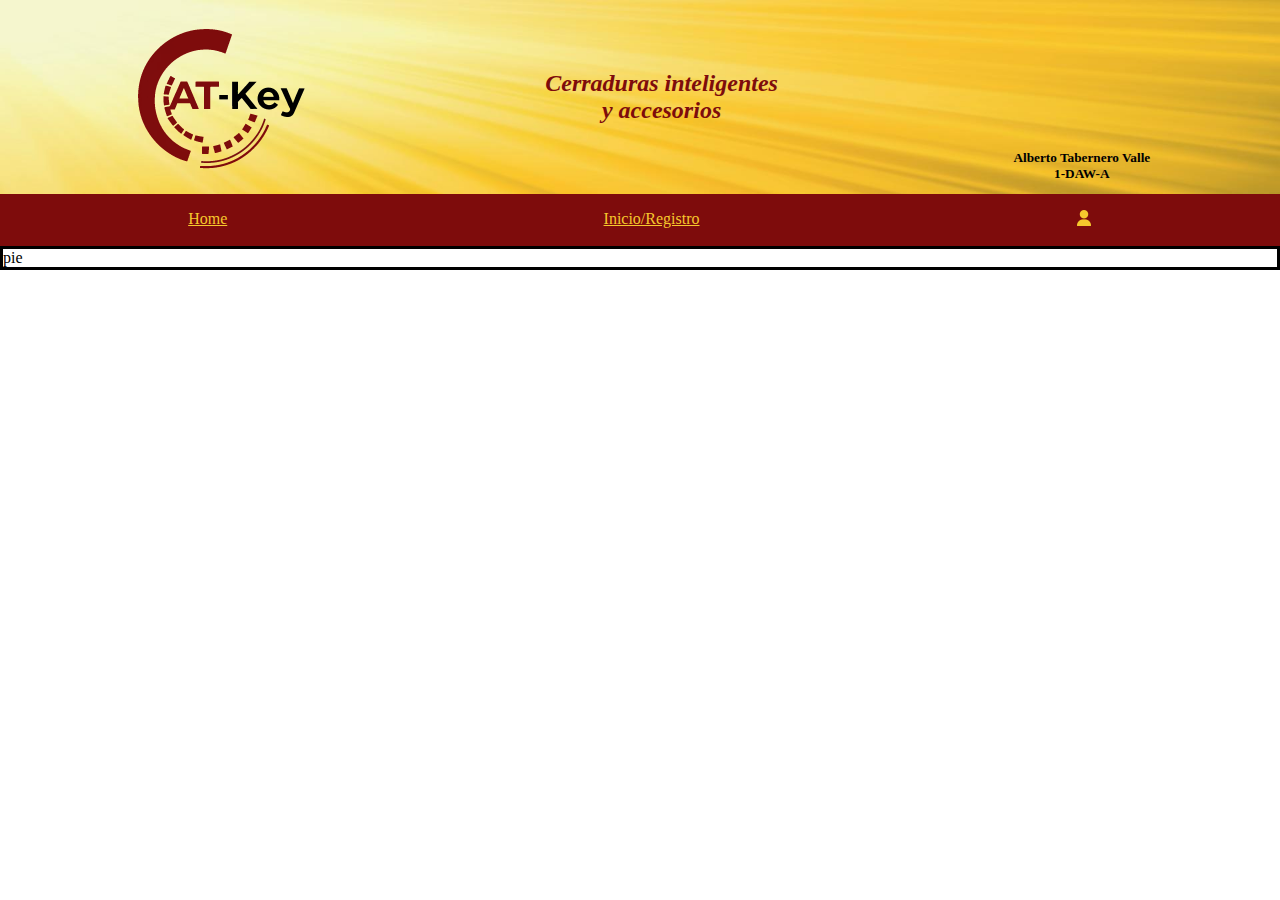
==== faq.html @ a2652297 "Inicio" ====
<!DOCTYPE html>
<html lang="es">
<head>
    <meta charset="UTF-8">
    <meta name="viewport" content="width=device-width, initial-scale=1.0">
    <title>FAQ AT-Key</title>
    <link rel="stylesheet" href="css/styles.css">
</head>
<body>
    <div class="container">
      <header>
        <img src="img/logo.png" alt="logo" width="180px" />
        <h2>
          Cerraduras inteligentes<br />
          y accesorios
        </h2>
        <h5 class="nombreAlum">Alberto Tabernero Valle <br />1-DAW-A<br /></h5>
      </header>
      <nav>
        <p><a href="index.html">Home</a></p>
        <p><a href="formulario.html">Inicio/Registro</a></p>
        <p>
          <a href="formulario.html"
            ><img width="16px" src="img/icoUsu.png" alt="inicio/registro"
          /></a>
        </p>
      </nav>
       
        <footer class="item">pie</footer>
      </div>
    
</body>
</html>
---- css/styles.css ----
* {
   box-sizing: border-box;
   margin: 0%;
}

/*RESPONSIVE MOVIL*/

.container {
    display: grid;
    grid-template-columns: repeat(12,1fr);
}

header {
    grid-column: 1/ 13 ;
    grid-row: 1 / 2;
    background-image: url(../img/head.jpg);
    background-size: cover;
    display:flex;
    justify-content: space-around;
    align-items: center;
    padding: 12px;
    flex-wrap: wrap;
}

header h2 {
    color:#7e0c0c;/*color del logo*/
    font-style: italic;
    text-align: center;
}

.nombreAlum {
       
    align-self: flex-end;
    margin-bottom: 0px;
    text-align: center;
    color: #000000;
}

nav {
    grid-column: 1/ 13 ;
    grid-row: 2 / 3;
    display:flex;
    justify-content: space-around;
    background-color:#7e0c0c;
    padding-top: 1rem;
    padding-bottom: 1rem;
    position: sticky;
    top: 0;
    z-index: 1000;
}

nav a {
    color: #f6c82d;
}

#icoUsu {
    padding-top: 16px;
}

main {
    grid-column: 1/ 13;
    display: grid;
    grid-template-columns: repeat(2, 1fr);
    
}

main article {
    display: flex;
    flex-direction: column;
    align-items: center;
    justify-content: flex-end;
    padding: 1rem;
    margin: 0.5rem;
    border-radius: 1rem;
    border: groove;
}
main article:hover {
    
    animation-delay: 500ms;
    block-size: 96%;
    border-color: #000000;
}

img {
    max-width: 100%;
    height: auto;
}



aside {
    grid-column: 1/13;
    border: solid;
}
footer {
    grid-column: 1/13;
    border: solid;
}

/*RESPONSIVE TABLET O ESCRITORIO*/

@media (min-width: 720px) {
    main {
        grid-column: 1/ 10;
        display: grid;
        grid-template-columns: repeat(3, 1fr);

}

}
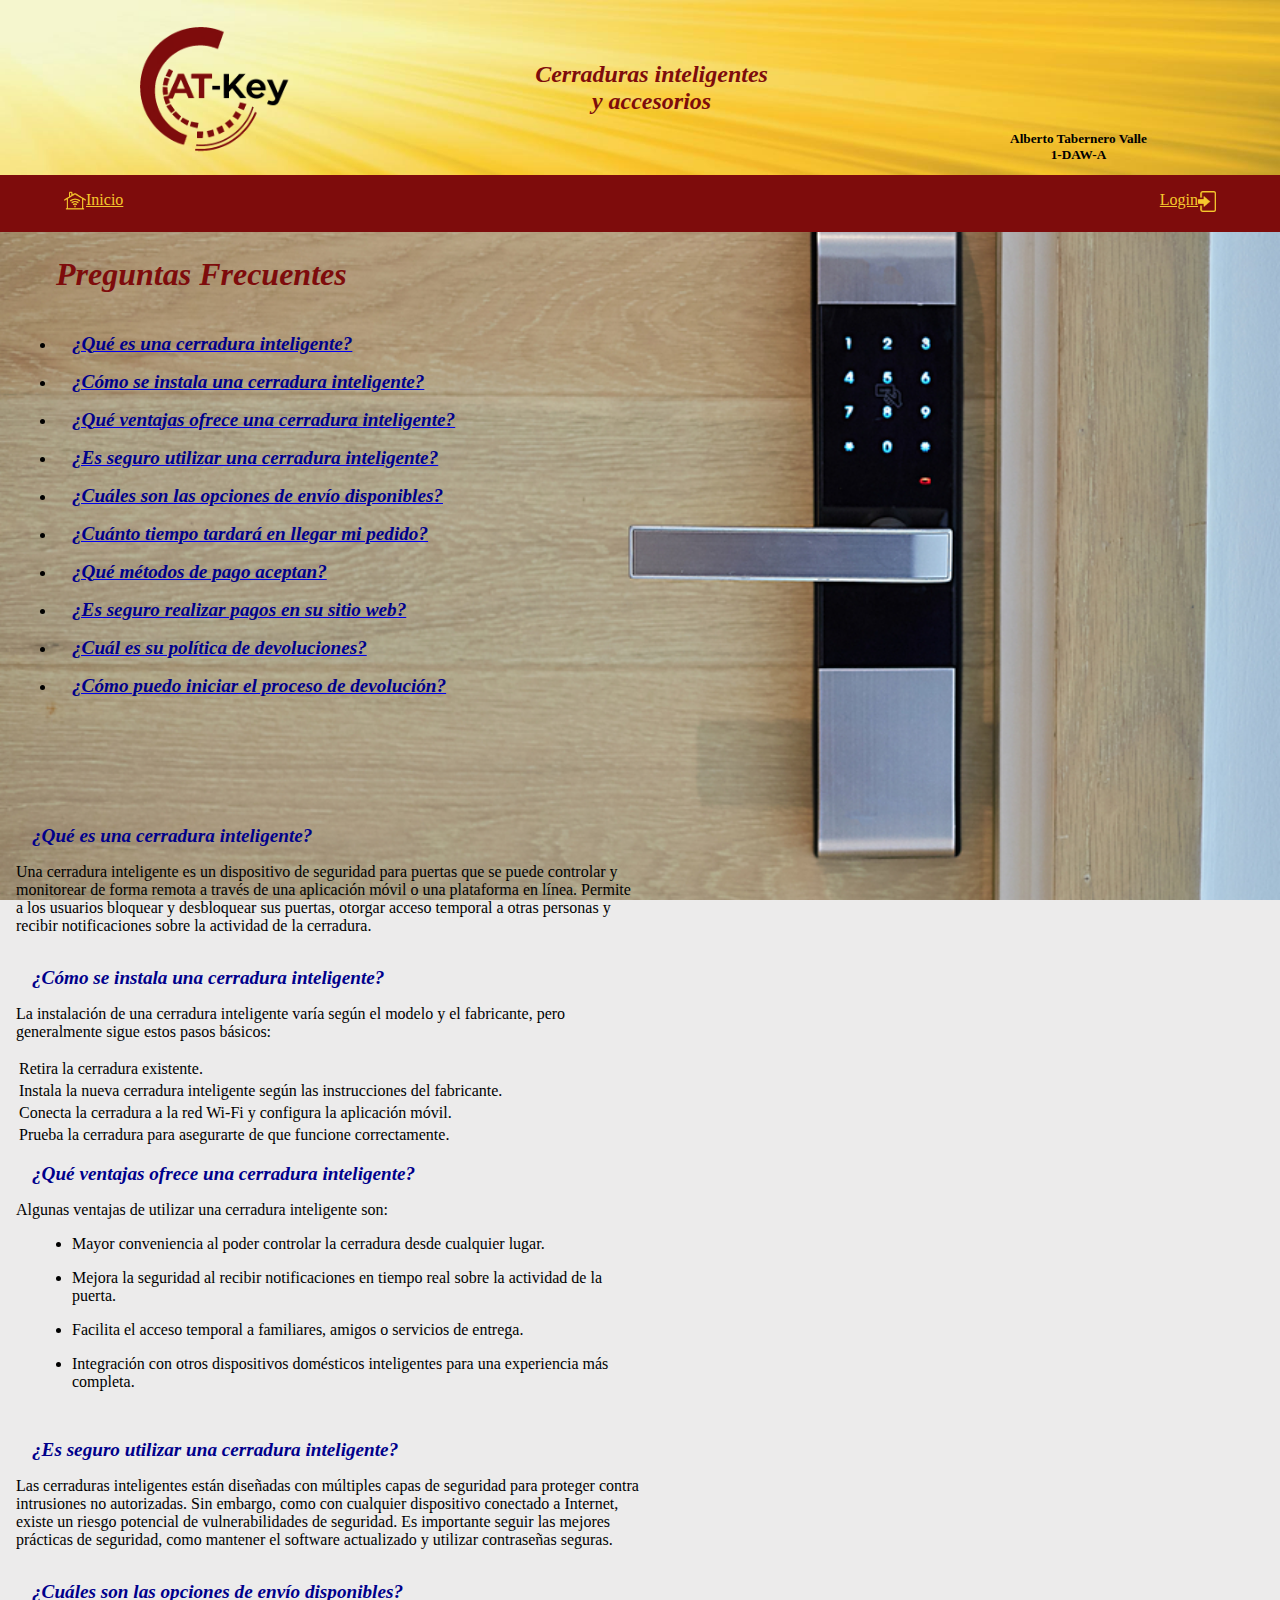
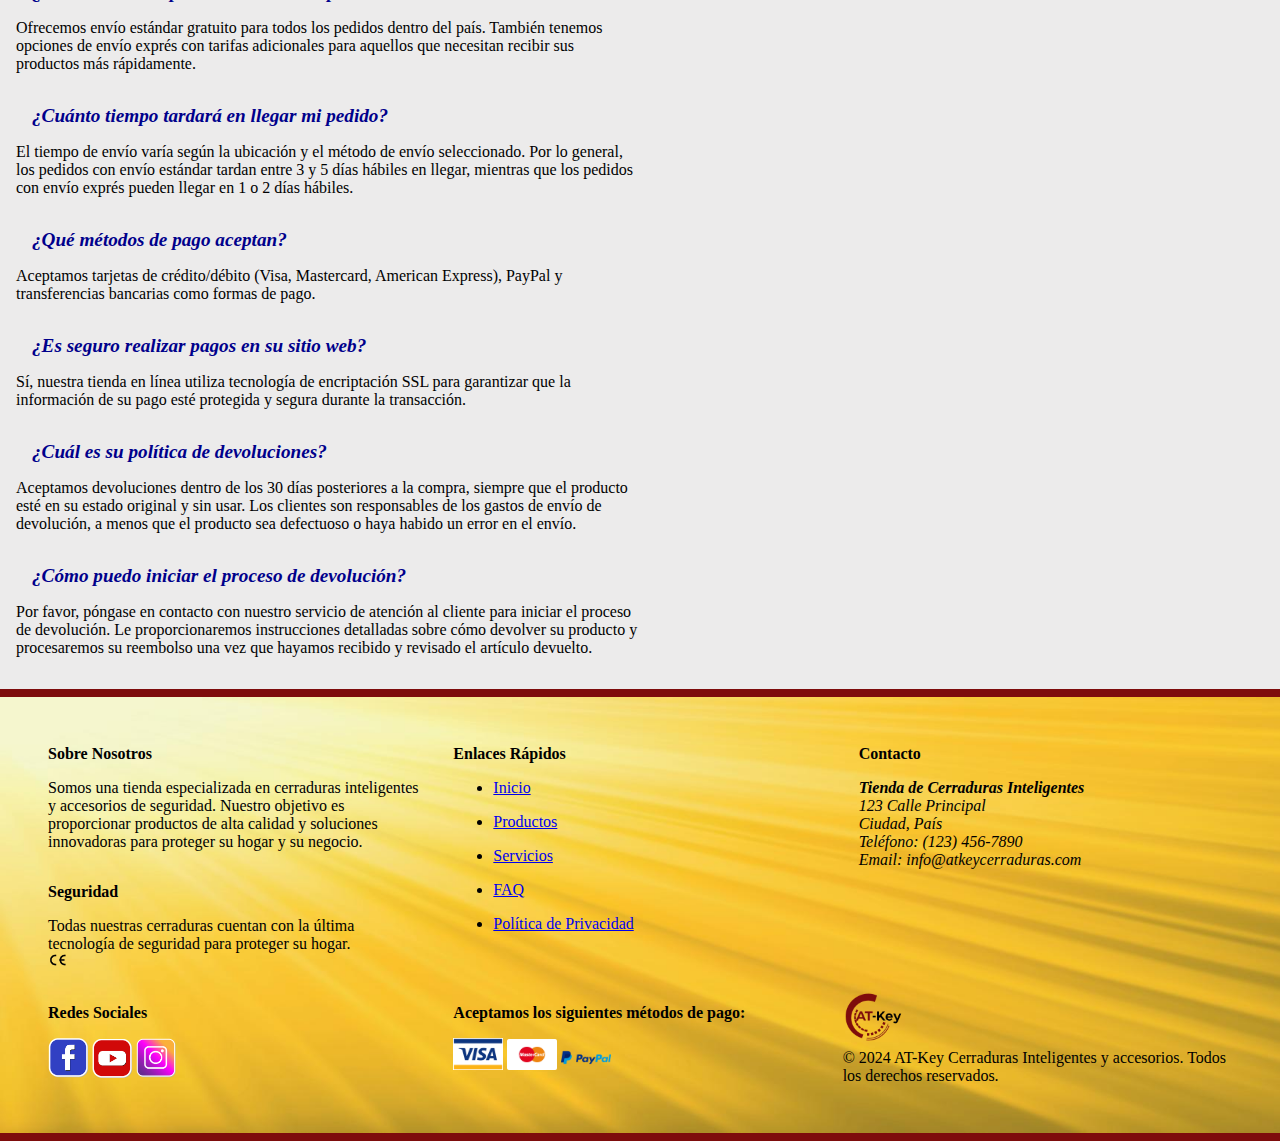
==== commit 477ad72a: "Tienda estática" ====
--- a/faq.html
+++ b/faq.html
@@ -1,33 +1,243 @@
 <!DOCTYPE html>
 <html lang="es">
+
 <head>
-    <meta charset="UTF-8">
-    <meta name="viewport" content="width=device-width, initial-scale=1.0">
-    <title>FAQ AT-Key</title>
-    <link rel="stylesheet" href="css/styles.css">
+  <meta charset="UTF-8">
+  <meta name="viewport" content="width=device-width, initial-scale=1.0">
+  <title>FAQ AT-Key</title>
+  <link rel="stylesheet" href="css/faq.css">
+
 </head>
+
 <body>
-    <div class="container">
-      <header>
-        <img src="img/logo.png" alt="logo" width="180px" />
-        <h2>
-          Cerraduras inteligentes<br />
-          y accesorios
-        </h2>
-        <h5 class="nombreAlum">Alberto Tabernero Valle <br />1-DAW-A<br /></h5>
-      </header>
-      <nav>
-        <p><a href="index.html">Home</a></p>
-        <p><a href="formulario.html">Inicio/Registro</a></p>
-        <p>
-          <a href="formulario.html"
-            ><img width="16px" src="img/icoUsu.png" alt="inicio/registro"
-          /></a>
+  <div class="container">
+    <header>
+      <img src="img/logo.png" alt="logo" width="160px" />
+      <h2>
+        Cerraduras inteligentes<br />
+        y accesorios
+      </h2>
+      <h5 class="nombreAlum">Alberto Tabernero Valle <br />1-DAW-A<br /></h5>
+    </header>
+    <nav>
+      <p><a href="index.html"><img width="22px" src="img/home.png" alt="inicio"></a></p>
+      <p><a href="index.html">Inicio</a></p>
+      <p><a href="formulario.html">Login</a></p>
+      <p><a href="formulario.html"><img width="18px" src="img/loginNav.png" alt="registro" /></a></p>
+    </nav>
+
+    <main class="faq">
+      <h1>Preguntas Frecuentes</h1>
+      <section>
+        <ul>
+          <li>
+            <p><a href="#pregunta1"><span class="pregunta">¿Qué es una cerradura inteligente?</span></a></p>
+          </li>
+          <li>
+            <p><a href="#pregunta2"><span class="pregunta">¿Cómo se instala una cerradura inteligente?</span></a></p>
+          </li>
+          <li>
+            <p><a href="#pregunta3"><span class="pregunta">¿Qué ventajas ofrece una cerradura inteligente?</span></a>
+            </p>
+          </li>
+          <li>
+            <p><a href="#pregunta4"><span class="pregunta">¿Es seguro utilizar una cerradura inteligente?</span></a></p>
+          </li>
+          <li>
+            <p><a href="#pregunta5"><span class="pregunta">¿Cuáles son las opciones de envío disponibles?</span></a></p>
+          </li>
+          <li>
+            <p><a href="#pregunta6"><span class="pregunta">¿Cuánto tiempo tardará en llegar mi pedido?</span></a></p>
+          </li>
+          <li>
+            <p><a href="#pregunta7"><span class="pregunta">¿Qué métodos de pago aceptan?</span></a></p>
+          </li>
+          <li>
+            <p><a href="#pregunta8"><span class="pregunta">¿Es seguro realizar pagos en su sitio web?</span></a></p>
+          </li>
+          <li>
+            <p><a href="#pregunta9"><span class="pregunta">¿Cuál es su política de devoluciones?</span></a></p>
+          </li>
+          <li>
+            <p><a href="#pregunta10"><span class="pregunta">¿Cómo puedo iniciar el proceso de devolución?</span></a></p>
+          </li>
+        </ul>
+      </section>
+
+      <section class="respuestas">
+
+        <span class="pregunta" id="pregunta1">¿Qué es una cerradura inteligente?</span>
+        <span class="respuesta" id="respuesta1">
+          Una cerradura inteligente es un dispositivo de seguridad para puertas que se puede controlar y
+          monitorear de forma remota a través de una aplicación móvil o una plataforma en línea. Permite a los
+          usuarios bloquear y desbloquear sus puertas, otorgar acceso temporal a otras personas y recibir
+          notificaciones sobre la actividad de la cerradura.
+        </span>
+
+        <span class="pregunta" id="pregunta2">¿Cómo se instala una cerradura inteligente?</span>
+        <span class="respuesta" id="respuesta2">
+          La instalación de una cerradura inteligente varía según el modelo y el fabricante, pero generalmente
+          sigue estos pasos básicos:</span>
+
+        <table>
+          <tbody>
+            <tr>
+              <td>Retira la cerradura existente.</td>
+            </tr>
+            <tr>
+              <td>Instala la nueva cerradura inteligente según las instrucciones del fabricante.</td>
+            </tr>
+            <tr>
+              <td>Conecta la cerradura a la red Wi-Fi y configura la aplicación móvil.</td>
+            </tr>
+            <tr>
+              <td>Prueba la cerradura para asegurarte de que funcione correctamente.</td>
+            </tr>
+          </tbody>
+        </table>
+
+        <span class="pregunta" id="pregunta3">¿Qué ventajas ofrece una cerradura inteligente?</span>
+        <span class="respuesta" id="respuesta3">
+          Algunas ventajas de utilizar una cerradura inteligente son:
+          <ul>
+            <li>Mayor conveniencia al poder controlar la cerradura desde cualquier lugar.</li>
+            <li>Mejora la seguridad al recibir notificaciones en tiempo real sobre la actividad de la puerta.
+            </li>
+            <li>Facilita el acceso temporal a familiares, amigos o servicios de entrega.</li>
+            <li>Integración con otros dispositivos domésticos inteligentes para una experiencia más completa.
+            </li>
+          </ul>
+        </span>
+
+        <span class="pregunta" id="pregunta4">¿Es seguro utilizar una cerradura inteligente?</span>
+        <span class="respuesta" id="respuesta4">
+          Las cerraduras inteligentes están diseñadas con múltiples capas de seguridad para proteger contra
+          intrusiones no autorizadas. Sin embargo, como con cualquier dispositivo conectado a Internet, existe un
+          riesgo potencial de vulnerabilidades de seguridad. Es importante seguir las mejores prácticas de
+          seguridad, como mantener el software actualizado y utilizar contraseñas seguras.
+        </span>
+
+        <span class="pregunta" id="pregunta5">¿Cuáles son las opciones de envío disponibles?</span>
+        <span class="respuesta" id="respuesta-envio">
+          Ofrecemos envío estándar gratuito para todos los pedidos dentro del país. También tenemos opciones de envío
+          exprés con tarifas adicionales para aquellos que necesitan recibir sus productos más rápidamente.
+        </span>
+
+        <span class="pregunta" id="pregunta6">¿Cuánto tiempo tardará en llegar mi pedido?</span>
+        <span class="respuesta" id="respuesta6">
+          El tiempo de envío varía según la ubicación y el método de envío seleccionado. Por lo general, los pedidos con
+          envío estándar tardan entre 3 y 5 días hábiles en llegar, mientras que los pedidos con envío exprés pueden
+          llegar en 1 o 2 días hábiles.
+        </span>
+
+        <span class="pregunta" id="pregunta7">¿Qué métodos de pago aceptan?</span>
+        <span class="respuesta" id="respuesta7">
+          Aceptamos tarjetas de crédito/débito (Visa, Mastercard, American Express), PayPal y transferencias bancarias
+          como formas de pago.
+        </span>
+
+        <span class="pregunta" id="pregunta8">¿Es seguro realizar pagos en su sitio web?</span>
+        <span class="respuesta" id="respuesta8">
+          Sí, nuestra tienda en línea utiliza tecnología de encriptación SSL para garantizar que la información de su
+          pago
+          esté protegida y segura durante la transacción.
+        </span>
+
+        <span class="pregunta" id="pregunta9">¿Cuál es su política de devoluciones?</span>
+        <span class="respuesta" id="respuesta9">
+          Aceptamos devoluciones dentro de los 30 días posteriores a la compra, siempre que el producto esté en su
+          estado
+          original y sin usar. Los clientes son responsables de los gastos de envío de devolución, a menos que el
+          producto
+          sea defectuoso o haya habido un error en el envío.
+        </span>
+
+        <span class="pregunta" id="pregunta10">¿Cómo puedo iniciar el proceso de devolución?</span>
+        <span class="respuesta" id="respuesta10">
+          Por favor, póngase en contacto con nuestro servicio de atención al cliente para iniciar el proceso de
+          devolución. Le proporcionaremos instrucciones detalladas sobre cómo devolver su producto y procesaremos su
+          reembolso una vez que hayamos recibido y revisado el artículo devuelto.
+        </span>
+
+      </section>
+
+    </main>
+
+    <footer>
+      <section>
+        <article>
+          <h4>Sobre Nosotros</h4>
+          Somos una tienda especializada en cerraduras inteligentes y
+          accesorios de seguridad. Nuestro objetivo es proporcionar
+          productos de alta calidad y soluciones innovadoras para proteger
+          su hogar y su negocio.
+        </article>
+        <article>
+          <h4>Seguridad</h4>
+          <p>
+            Todas
+            nuestras cerraduras cuentan con la última tecnología de seguridad
+            para proteger su hogar.
+          </p>
+          <img width="22px" src="img/cee.png" alt="Icono de seguridad" />
+        </article>
+      </section>
+      <section>
+        <article>
+          <h4>Enlaces Rápidos</h4>
+          <ul class="list-unstyled">
+            <li><a href="index.html">Inicio</a></li>
+            <li><a href="index.html">Productos</a></li>
+            <li><a href="#">Servicios</a></li>
+            <li><a href="faq.html">FAQ</a></li>
+            <li><a href="#">Política de Privacidad</a></li>
+          </ul>
+        </article>
+      </section>
+      <section>
+        <article>
+          <h4>Contacto</h4>
+          <address>
+            <strong>Tienda de Cerraduras Inteligentes</strong><br />
+            123 Calle Principal<br />
+            Ciudad, País<br />
+            Teléfono: (123) 456-7890<br />
+            Email: info@atkeycerraduras.com
+          </address>
+        </article>
+      </section>
+
+      <section>
+        <article>
+          <h4>Redes Sociales</h4>
+          <a target="_blank" href="https://www.facebook.com"><img width="40px" src="img/facebook.png"
+              alt="Facebook" /></a>
+          <a target="_blank" href="https://www.youtube.com"><img width="40px" src="img/youtube.png" alt="Youtube" /></a>
+          <a target="_blank" href="https://www.instagram.com"><img width="40px" src="img/instagram.png"
+              alt="Instagram" /></a>
+        </article>
+      </section>
+      <section>
+        <article>
+          <h4>Aceptamos los siguientes métodos de pago:</h4>
+          <p>
+            <a target="_blank" href="https://www.visa.es"><img width="50px" src="img/visa.png" alt="Visa" /></a>
+            <a target="_blank" href="https://www.mastercard.es"><img width="50PX" src="img/mastercard.png"
+                alt="mastercad" /></a>
+            <a target="_blank" href="https://www.paypal.es"><img width="50px" src="img/paypal.png" alt="PayPal" /></a>
+          </p>
+        </article>
+      </section>
+      <section>
+        <img src="img/logo.png" alt="logo" width="60px" />
+        <p class="copyright">
+          © 2024 AT-Key Cerraduras Inteligentes y accesorios. Todos los derechos
+          reservados.
         </p>
-      </nav>
-       
-        <footer class="item">pie</footer>
-      </div>
-    
+      </section>
+    </footer>
+
+  </div>
 </body>
+
 </html>--- a/css/faq.css
+++ b/css/faq.css
@@ -0,0 +1,154 @@
+* {
+    box-sizing: border-box;
+    margin: 0%;
+}
+
+/*RESPONSIVE MOVIL*/
+
+.container {
+    display: grid;
+    grid-template-columns: repeat(12, 1fr);
+    background: rgb(236, 235, 235);
+
+}
+
+header {
+    grid-column: 1/ 13;
+    grid-row: 1 / 2;
+    background-image:  url(../img/head.jpg);
+    background-size: cover;
+    display: flex;
+    justify-content: space-around;
+    align-items: center;
+    padding: 12px;
+    flex-wrap: wrap;
+}
+
+header h2 {
+    color: #7e0c0c;
+    /*color del logo*/
+    font-style: italic;
+    text-align: center;
+}
+
+.nombreAlum {
+
+    align-self: end;
+    margin-bottom: 0px;
+    text-align: center;
+    color: #000000;
+}
+
+nav {
+    grid-column: 1/ 13;
+    grid-row: 2 / 3;
+    display: flex;
+    justify-content: space-between;
+    background-color: #7e0c0c;
+    padding-top: 1rem;
+    padding-bottom: 1rem;
+    padding-left: 4rem;
+    padding-right: 4rem;
+    position: sticky;
+    top: 0;
+    z-index: 1000;
+    
+}
+
+nav a {
+    color: #f6c82d;
+}
+
+nav p:nth-child(2) {
+    margin-right: auto;
+}
+
+.faq { 
+    grid-column: 1 / 13 ;
+    background-image: url(../img/fondoFaq2.jpg);
+    background-attachment: fixed;
+    background-position: left;
+    background-size: cover;
+    flex-direction: column;
+}
+
+.faq h1 {
+    color: #7e0c0c;
+    padding: 1.5rem;
+    font-style: italic;
+    margin-left: 2rem;
+
+}
+
+.faq li {
+    margin: 1rem;
+
+}
+.pregunta {
+    font-style: oblique;
+    font-weight: bold;
+    font-size: larger;
+    padding: 1rem;
+    color:darkblue;
+
+}
+
+.respuestas {
+    display: flex;
+    flex-direction: column;
+    margin-top: 6rem;
+    padding: 1rem;
+}
+
+
+.respuesta, li, td {
+    margin-bottom: 1rem;
+    color: #000000;
+    font-size: medium;
+}
+
+
+footer {
+    grid-column: 1 / 13;
+    border-top: #7e0c0c solid 0.5rem;
+    border-bottom: #7e0c0c solid 0.5rem;
+    background-image: url(../img/head.jpg);
+    background-size: cover;
+    display: grid;
+    grid-template-columns: 2fr 1fr;
+}
+
+footer section article {
+    padding: 1rem;
+}
+
+footer h4 {
+    margin-bottom: 1rem;
+}
+.copyright {
+    margin-bottom: 1rem;
+}
+
+/*RESPONSIVE TABLET O ESCRITORIO*/
+
+@media (min-width: 720px) {
+
+    .faq { 
+        background-attachment: fixed;
+        background-position: center;
+        background-size: cover;
+    }
+
+    
+    .respuesta {
+        max-width: 50%;
+    }
+
+    footer {
+        grid-column: 1 / 13;
+        display: grid;
+        grid-template-columns: repeat(3, 1fr);
+        padding: 2rem;
+    }
+
+}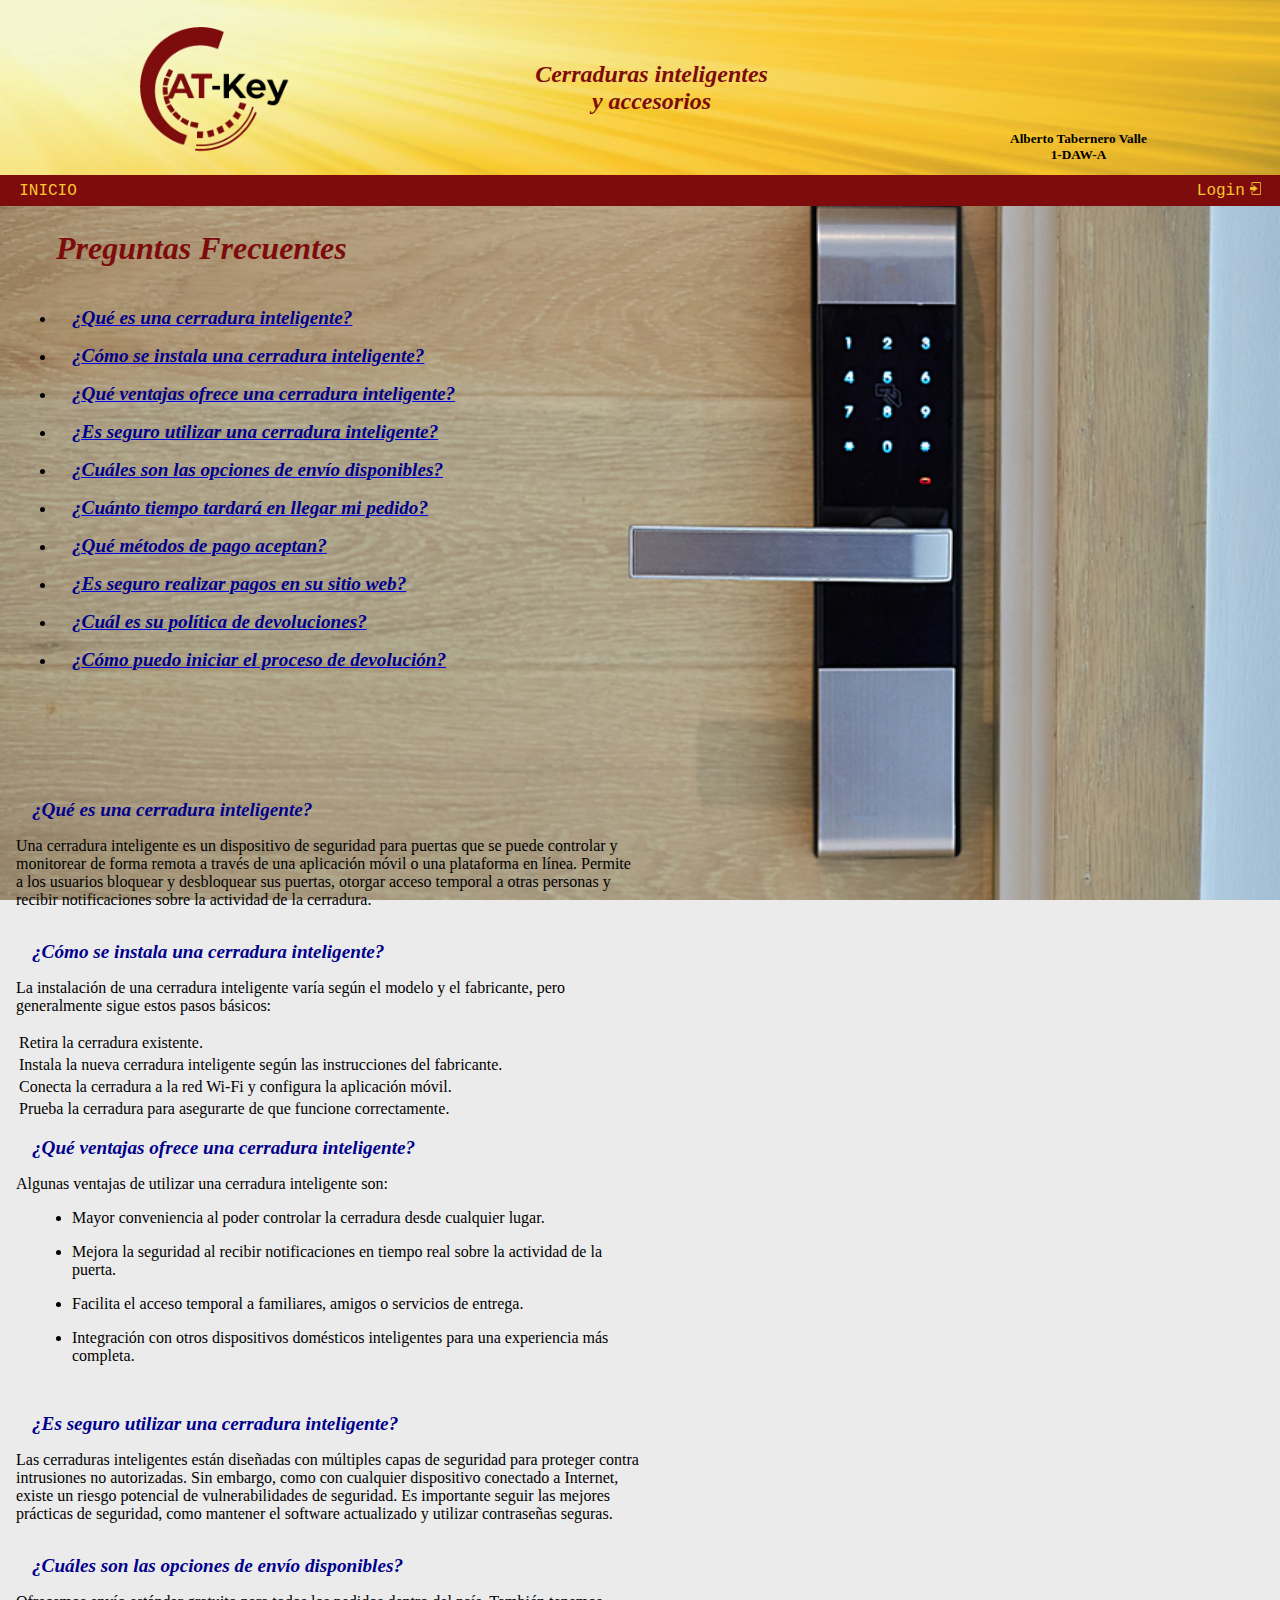
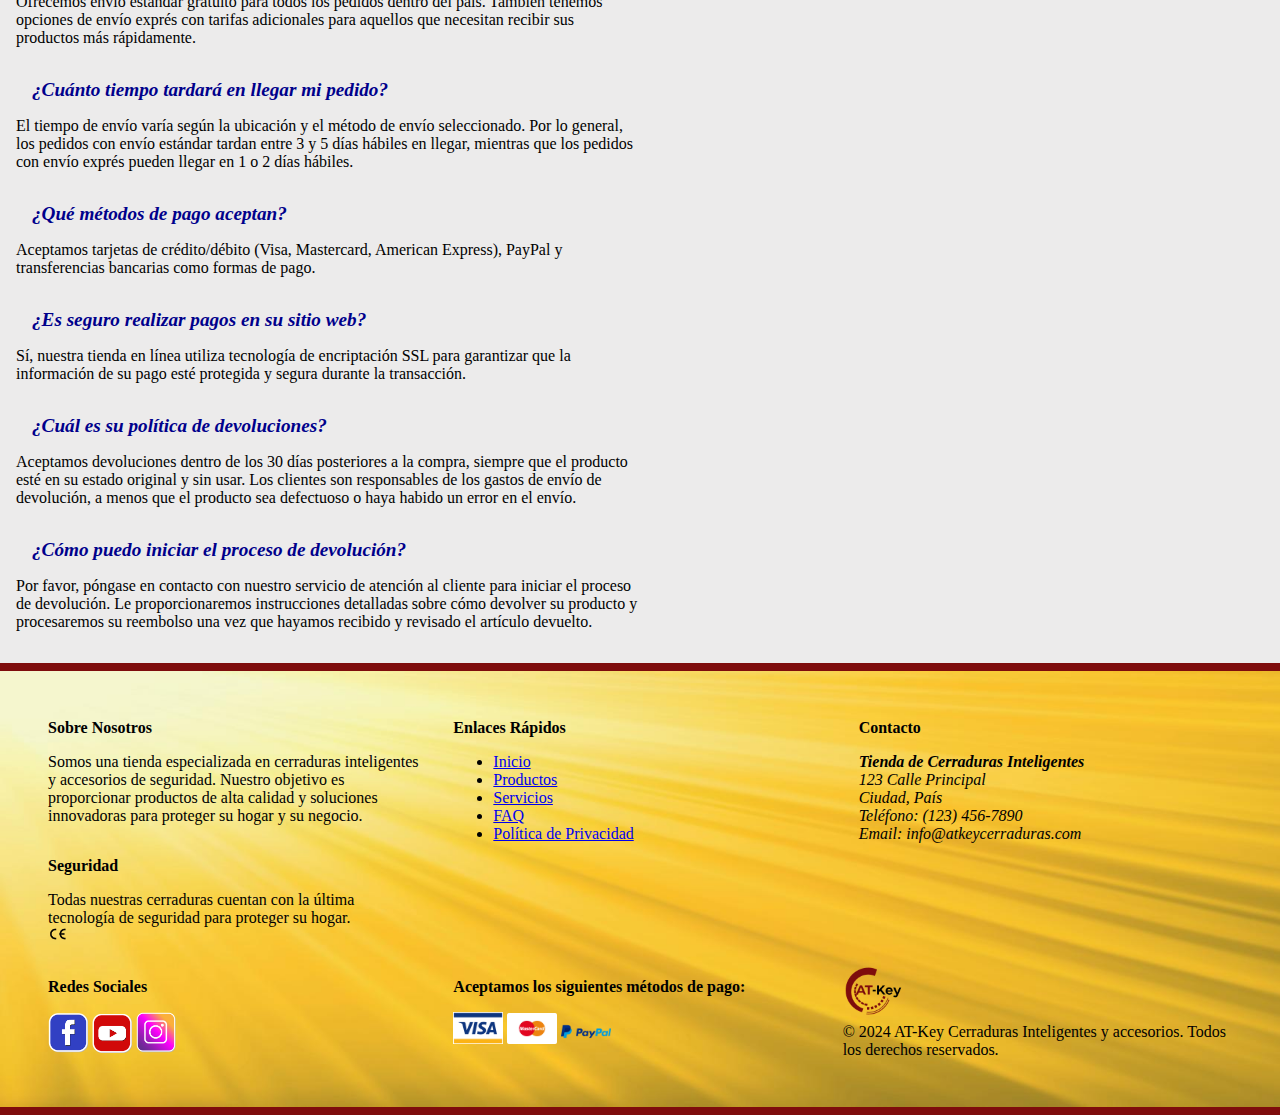
==== commit 2494423b: "Mejoras en el NAV" ====
--- a/faq.html
+++ b/faq.html
@@ -20,10 +20,11 @@
       <h5 class="nombreAlum">Alberto Tabernero Valle <br />1-DAW-A<br /></h5>
     </header>
     <nav>
-      <p><a href="index.html"><img width="22px" src="img/home.png" alt="inicio"></a></p>
-      <p><a href="index.html">Inicio</a></p>
-      <p><a href="formulario.html">Login</a></p>
-      <p><a href="formulario.html"><img width="18px" src="img/loginNav.png" alt="registro" /></a></p>
+      <ul class="menu">
+        <li><a class="dropbtn" href="index.html">INICIO</a></li>
+        <li class="navLogin"><a class="dropbtn" href="formulario.html">Login<img width="18px" src="img/loginNav.png"
+              alt="registro" /></a></li>
+      </ul>
     </nav>
 
     <main class="faq">
--- a/css/faq.css
+++ b/css/faq.css
@@ -1,6 +1,7 @@
 * {
     box-sizing: border-box;
     margin: 0%;
+    scroll-margin-top: 3em;
 }
 
 /*RESPONSIVE MOVIL*/
@@ -42,25 +43,68 @@
 nav {
     grid-column: 1/ 13;
     grid-row: 2 / 3;
-    display: flex;
-    justify-content: space-between;
     background-color: #7e0c0c;
-    padding-top: 1rem;
-    padding-bottom: 1rem;
-    padding-left: 4rem;
-    padding-right: 4rem;
+    padding-top: 0.4em;
+    padding-bottom: 0.4em;
     position: sticky;
     top: 0;
     z-index: 1000;
-    
 }
 
+nav ul {
+   padding: 0.2em;
+   display: flex;
+   justify-content: start;
+   margin: 0;
+   padding: 0;
+   
+}
+nav li {
+    float: left;
+    list-style-type: none;
+    padding-right: 1.2em;
+    padding-left: 1.2em;
+}
 nav a {
+    display:block;
+    text-decoration: none;
+    font-family: 'Courier New', Courier, monospace;
     color: #f6c82d;
 }
 
-nav p:nth-child(2) {
-    margin-right: auto;
+nav img {
+    padding-left: 0.3em;
+    width: 1em;
+}
+.navLogin {
+    margin-left: auto;
+    
+} 
+.dropdown-content a{
+
+    padding: 0.8em;
+    padding-right: 2em;
+    
+}
+.dropdown-content {
+    display: none;
+    padding-top: 0.4em;
+    position: absolute;
+    background-color: #7e0c0c;
+    box-shadow: 0 8px 16px 0 rgb(34, 33, 33);
+
+}
+
+.dropdown:hover .dropdown-content {
+    display: block;
+}
+.dropdown-content a:hover {
+    background-color: #e9c44c;
+    color: #7e0c0c;
+}
+.dropbtn:hover {
+    background-color: #e9c44c;
+    color: #7e0c0c;
 }
 
 .faq { 
@@ -101,7 +145,7 @@
 }
 
 
-.respuesta, li, td {
+.respuesta, td {
     margin-bottom: 1rem;
     color: #000000;
     font-size: medium;
